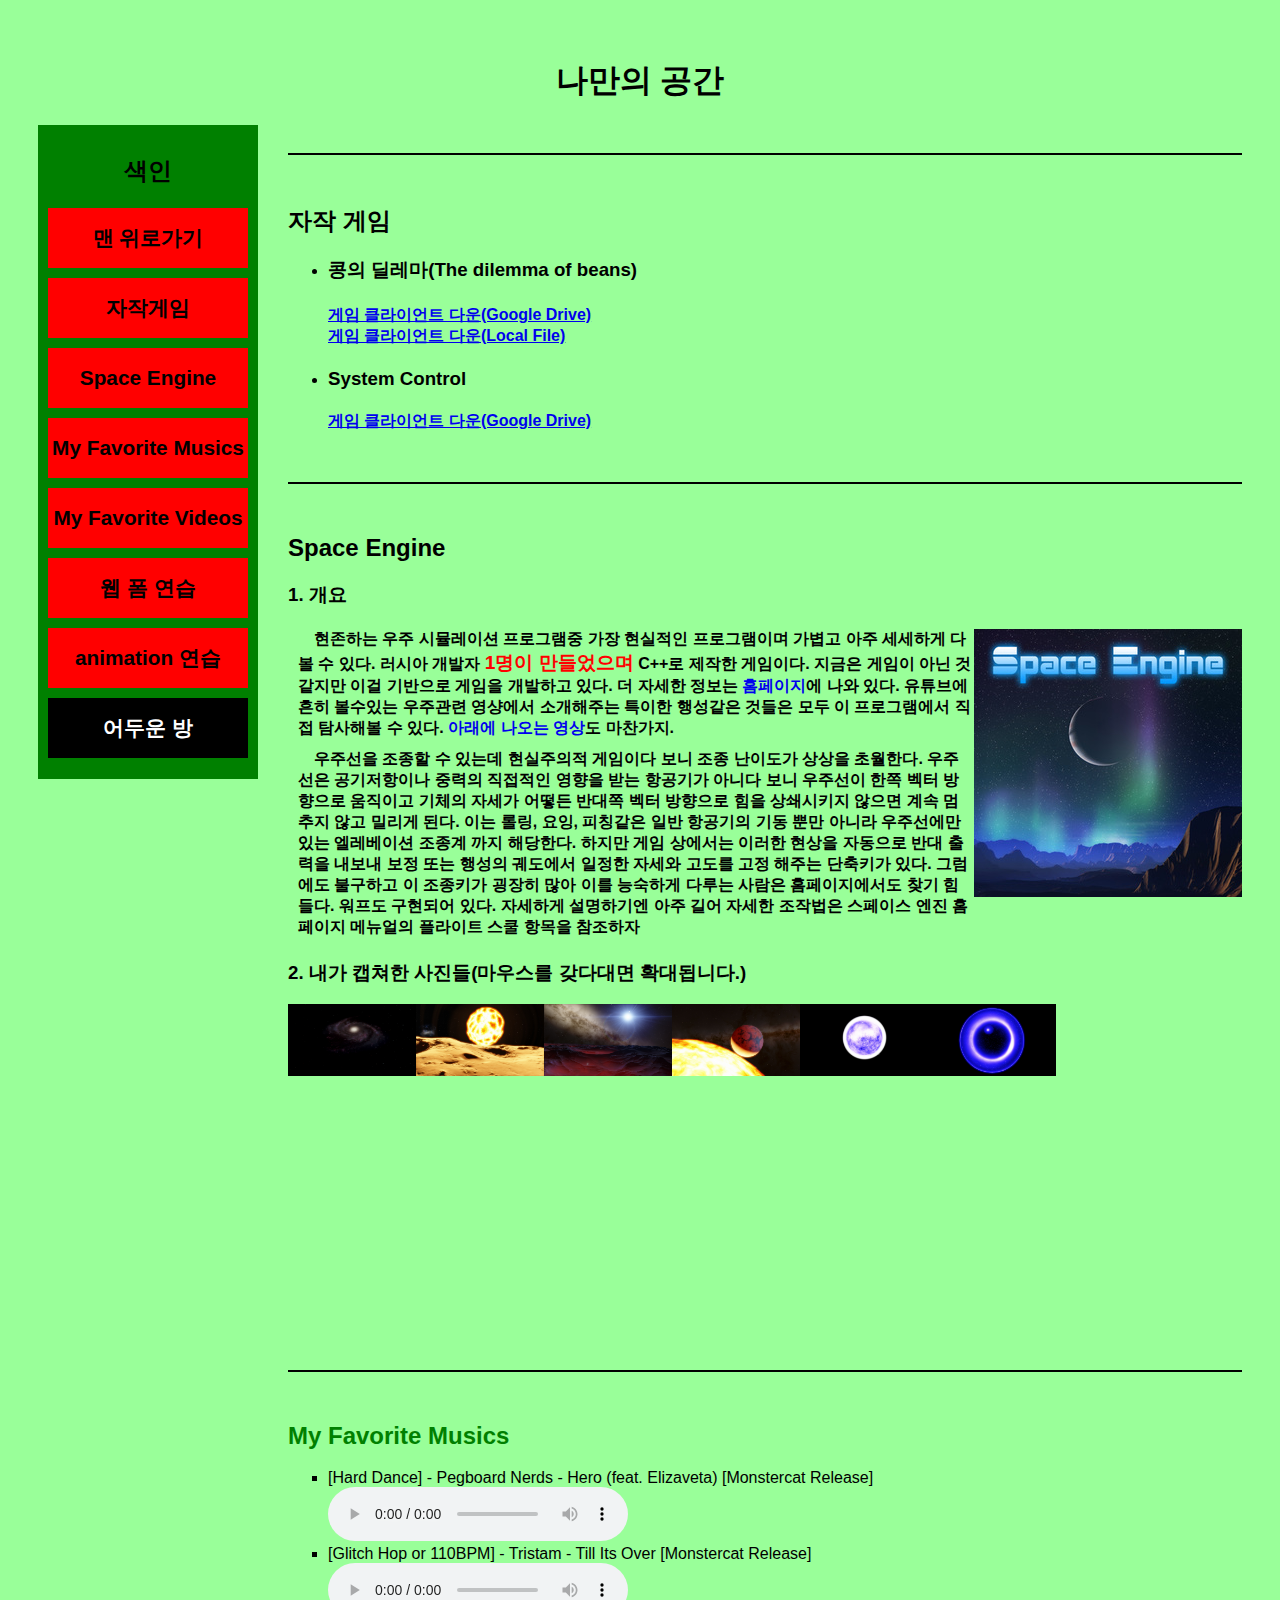
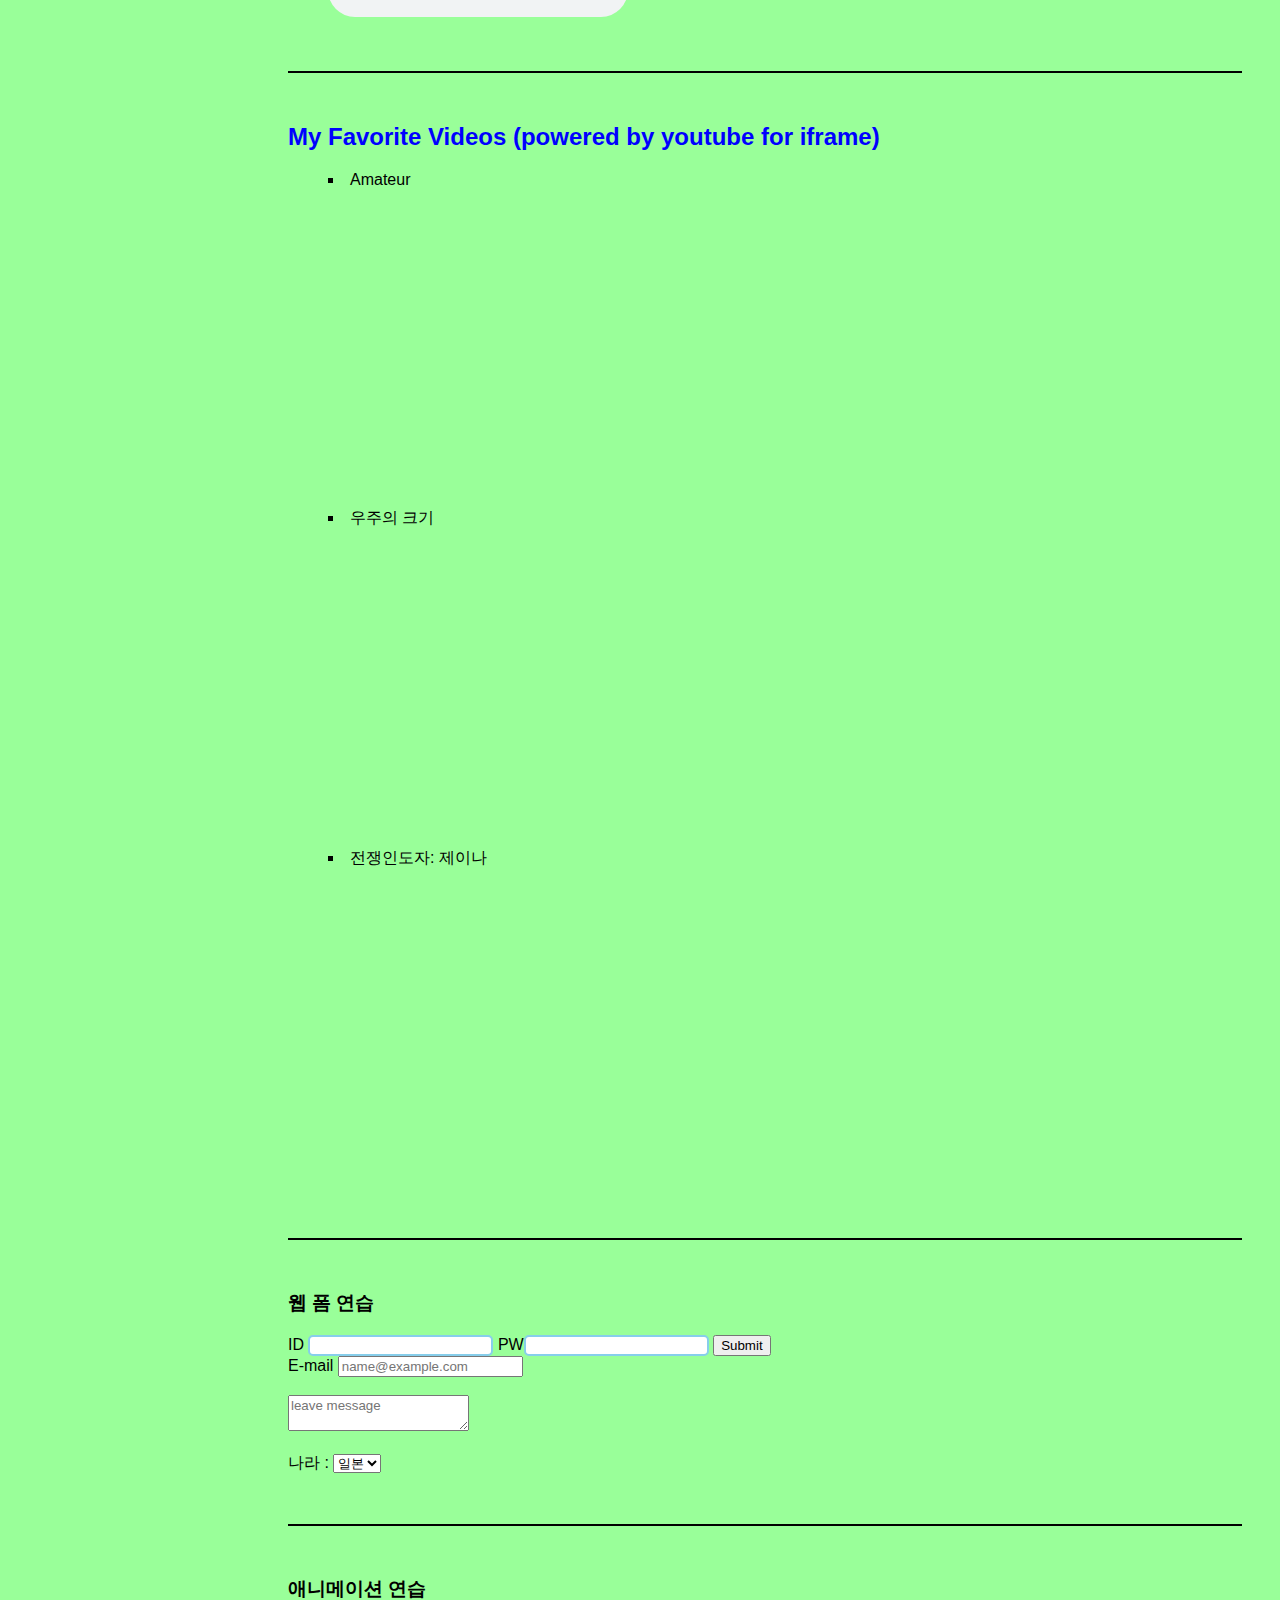
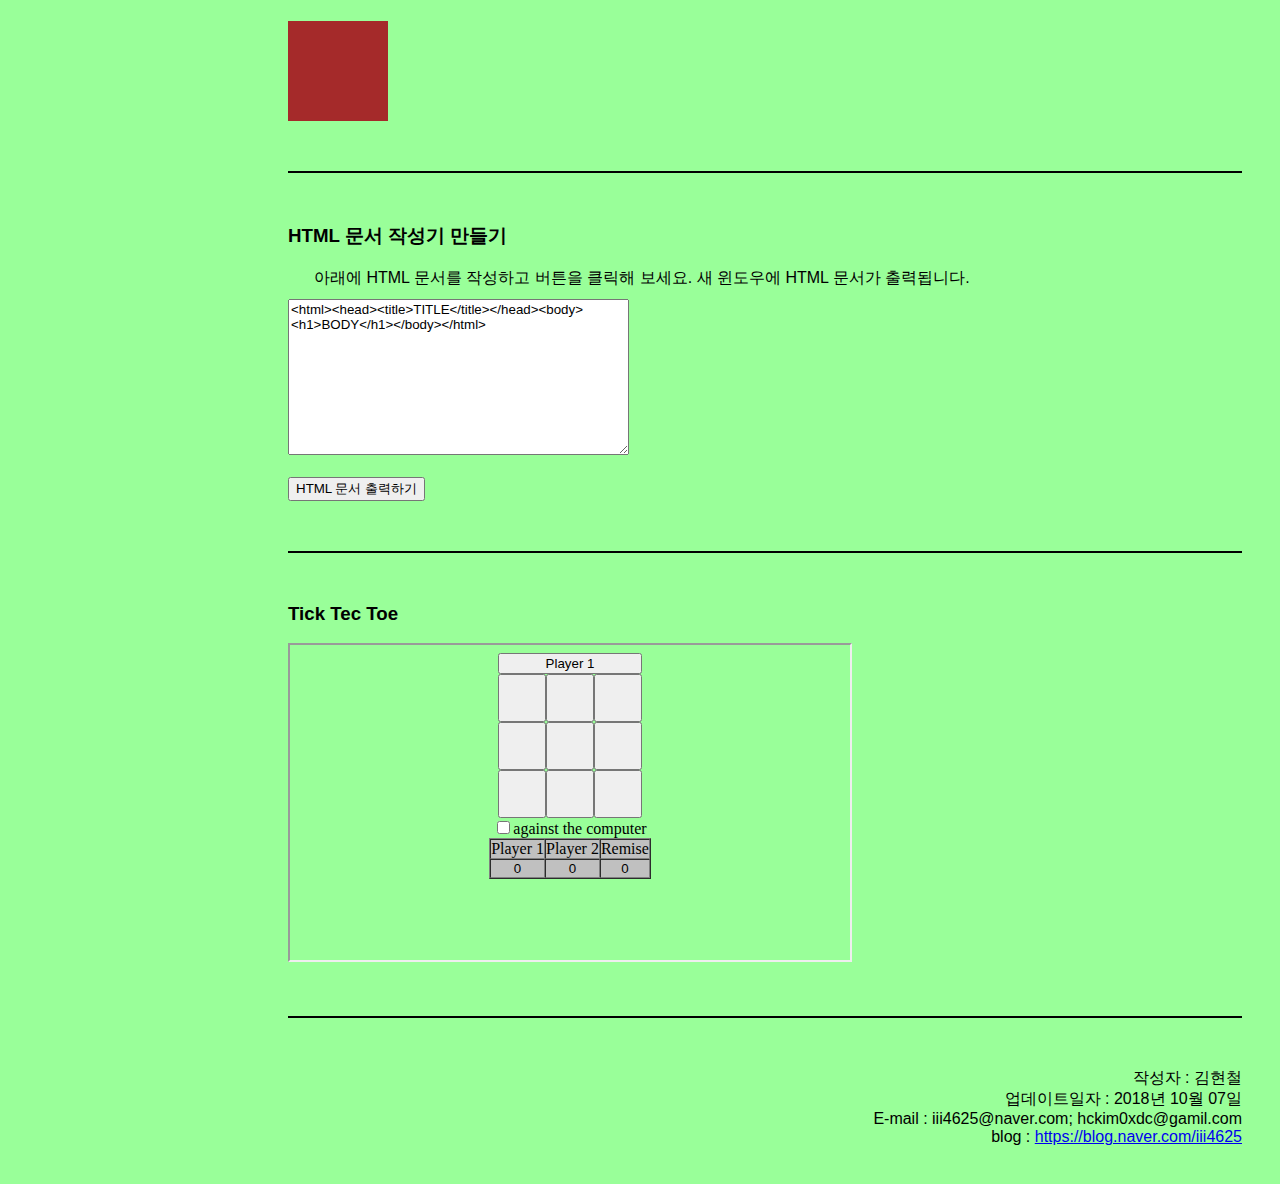
==== index.html @ 7f22513d "first version" ====
<!doctype html>
<html>

<head>
	<title>
		나만의 공간(HTML5)
	</title>
	<style>
	@import "index.css"
</style>
</head>

<body>
	<header id="title">
		<h1>나만의 공간</h1>
	</header>
	<nav>
		<div id="index">
			<h2> 색인</h2>
			<h4 >
				<a href="#title">맨 위로가기</a>
				<!--<a href="resume.html">이력서 열기</a>-->
				<a href="#myGame">자작게임</a>
				<a href="#SpaceEngine">Space Engine</a>
				<a href="#myFavoriteMusics">My Favorite Musics</a>
				<a href="#myFavoriteVides">My Favorite Videos</a>
				<a href="#formPractice">웹 폼 연습</a>
				<a href="#animationPractice">animation 연습</a>
				<a href="http://adarkroom.doublespeakgames.com/?lang=ko" target="_blank" ><div class="darkRoom">어두운 방</div></a>
			</h4>
		</div>
	</nav>

	<hr>
	<section id="myGame">
		<h2 >자작 게임</h2>
		<ul>
			<li><h3>콩의 딜레마(The dilemma of beans)</h3>
				<h4><a href="https://drive.google.com/file/d/1tv57z-MY3nfK72pB8RFNVBVEJNTTqMaC/view?usp=sharing" target="_blank">게임 클라이언트 다운(Google Drive)</a>
					<br>
					<a href="콩의 딜레마(The dilemma of beans).exe" download>
					게임 클라이언트 다운(Local File)</a>
				</h4>
			</li>
			<li><h3>System Control</h3>
				<h4><a href="https://drive.google.com/file/d/1px9u_ZG8fSTESc2LIzDXVUzeXnuRr2Q4/view?usp=sharing" target="_blank">게임 클라이언트 다운(Google Drive)</a>
				</h4>
			</li>
		</ul>
	</section>

	<hr>

	<section>
		<h2 id="SpaceEngine">Space Engine</h2>
		<div>
			<h3>1. 개요</h3>
			<h4>
				<img class="leftFloatImage" src="spaceEngineTitle.jpg" width="268px" height="268px">
				<p> 현존하는 우주 시뮬레이션 프로그램중 가장 현실적인 프로그램이며 가볍고 아주 세세하게 다 볼 수 있다. 러시아 개발자 <span>1명이 만들었으며</span> C++로 제작한 게임이다. 지금은 게임이 아닌 것 같지만 이걸 기반으로 게임을 개발하고 있다. 더 자세한 정보는 <a href="http://spaceengine.org/" target="_blank">홈페이지</a>에 나와 있다.<strong> 유튜브에 흔히 볼수있는 우주관련 영샹에서 소개해주는 특이한 행성같은 것들은 모두 이 프로그램에서 직접 탐사해볼 수 있다.</strong><a href="#scaleOfUniverse"> 아래에 나오는 영상</a>도 마찬가지.
				</p>
				<p>우주선을 조종할 수 있는데 현실주의적 게임이다 보니 조종 난이도가 상상을 초월한다. 우주선은 공기저항이나 중력의 직접적인 영향을 받는 항공기가 아니다 보니 우주선이 한쪽 벡터 방향으로 움직이고 기체의 자세가 어떻든 반대쪽 벡터 방향으로 힘을 상쇄시키지 않으면 계속 멈추지 않고 밀리게 된다. 이는 롤링, 요잉, 피칭같은 일반 항공기의 기동 뿐만 아니라 우주선에만 있는 엘레베이션 조종계 까지 해당한다. 하지만 게임 상에서는 이러한 현상을 자동으로 반대 출력을 내보내 보정 또는 행성의 궤도에서 일정한 자세와 고도를 고정 해주는 단축키가 있다. 그럼에도 불구하고 이 조종키가 굉장히 많아 이를 능숙하게 다루는 사람은 홈페이지에서도 찾기 힘들다. 워프도 구현되어 있다. 자세하게 설명하기엔 아주 길어 자세한 조작법은 스페이스 엔진 홈페이지 메뉴얼의 플라이트 스쿨 항목을 참조하자</p>
			</h4>
		</div>

		<div style="height:360px">
			<h3>2. 내가 캡쳐한 사진들(마우스를 갖다대면 확대됩니다.)</h3>
			<img class="spaceEngineImg" id="SEIMG1"src="scr00000.jpg"><img class="spaceEngineImg" id="SEIMG2"src="scr00001.jpg"><img class="spaceEngineImg" id="SEIMG3"src="scr00002.jpg"><img class="spaceEngineImg" id="SEIMG4"src="scr00005.jpg"><img class="spaceEngineImg" id="SEIMG5"src="scr00007.jpg"><img class="spaceEngineImg" id="SEIMG6"src="scr00008.jpg">
		</div>
	</section>

	<hr>

	<section>
		<h2 id="myFavoriteMusics"> My Favorite Musics</h2>
		<ul style="list-style-type:square" font-size="10px">
			<li>
				[Hard Dance] - Pegboard Nerds - Hero (feat. Elizaveta) [Monstercat Release]
				<br>
				<audio controls>
					<source src="[Hard Dance] - Pegboard Nerds - Hero (feat. Elizaveta) [Monstercat Release].mp3" type="audio/mpeg">
						Your browser does not support the audio element.
					</audio>
				</li>
				<li>
					[Glitch Hop or 110BPM] - Tristam - Till Its Over [Monstercat Release]
					<br>
					<audio controls>
						<source src="[Glitch Hop or 110BPM] - Tristam - Till Its Over [Monstercat Release].mp3" type="audio/mpeg">
							Your browser does not support the audio element.
						</audio>
					</li>
				</ul>
			</section>

			<hr>

			<section id="myFavoriteVides">
				<h2 style="color:blue"> My Favorite Videos (powered by youtube for iframe)</h2>
				<ul style="list-style-type:square" font-size="10px">
					<li>
						Amateur
						<br>
						<iframe width="560" height="315" src="https://www.youtube.com/embed/JzqumbhfxRo" frameborder="0" allow="autoplay; encrypted-media" allowfullscreen></iframe>
					</li>
					<li id="scaleOfUniverse">
						우주의 크기
						<br>
						<iframe width="560" height="315" src="https://www.youtube.com/embed/Kkj_VFriXPI" frameborder="0" allow="autoplay; encrypted-media" allowfullscreen></iframe>
					</li>
					<li>
						전쟁인도자: 제이나
						<br>
						<iframe width="560" height="315" src="https://www.youtube.com/embed/bgmNr57tK24" frameborder="0" allow="autoplay; encrypted-media" allowfullscreen></iframe>
					</li>
				</ul>
			</section>

			<hr>

			<aside>
				<h3 id="formPractice"> 웹 폼 연습</h3>
				<form name="login">
					ID <input type="text">
					PW<input type="password">
					<input type="submit",value="submit"><br>
					E-mail <input type="email" placeholder="name@example.com"><br><br>
					<textarea placeholder="leave message"></textarea>
				</form>
				<br>
				<form>
					나라 : 
					<select name="Contry" id="countries">
						<option value="1">일본</option>
						<option value="2">미국</option>
						<option value="3">영국</option>
					</select>
				</form>
			</aside>
			<hr>

			<aside>
				<h3 id="animationPractice"> 애니메이션 연습</h3>
				<div class="movingObj"></div>
			</aside>

			<script>
				var win=null;
				function showHTML() {
					if(win == null || win.closed)
						win = window.open("", "outWin", "width=800,height=600");

					var textArea = document.getElementById("srcText");
					win.document.open();
					win.document.write(textArea.value);
					win.document.close();
				}
			</script>

			<hr>

			<aside>
				<h3>HTML 문서 작성기 만들기 </h3>
				<p>아래에 HTML 문서를 작성하고 버튼을 클릭해 보세요.
				새 윈도우에 HTML 문서가 출력됩니다.</p>
				<textarea id="srcText" rows="10" cols="40" placeholder="<html>...">&lt;html&gt;&lt;head&gt;&lt;title&gt;TITLE&lt;/title&gt;&lt;/head&gt;&lt;body&gt;&lt;h1&gt;BODY&lt;/h1&gt;&lt;/body&gt;&lt;/html&gt;</textarea>
				<br>
				<br>
				<button onclick="showHTML()">HTML 문서 출력하기</button>
			</aside>
			<hr>

			<aside>
				<h3>Tick Tec Toe</h3>
				<iframe width="560" height="315" src="tugame01.html"></iframe>
			</aside>
			<hr>

			<footer>
				작성자 : 김현철<br>
				업데이트일자 : 2018년 10월 07일<br>
				E-mail : iii4625@naver.com; hckim0xdc@gamil.com<br>
				blog : <a href="https://blog.naver.com/iii4625" target="_blank">https://blog.naver.com/iii4625</a><br>
			</footer>
		</body>

		</html>
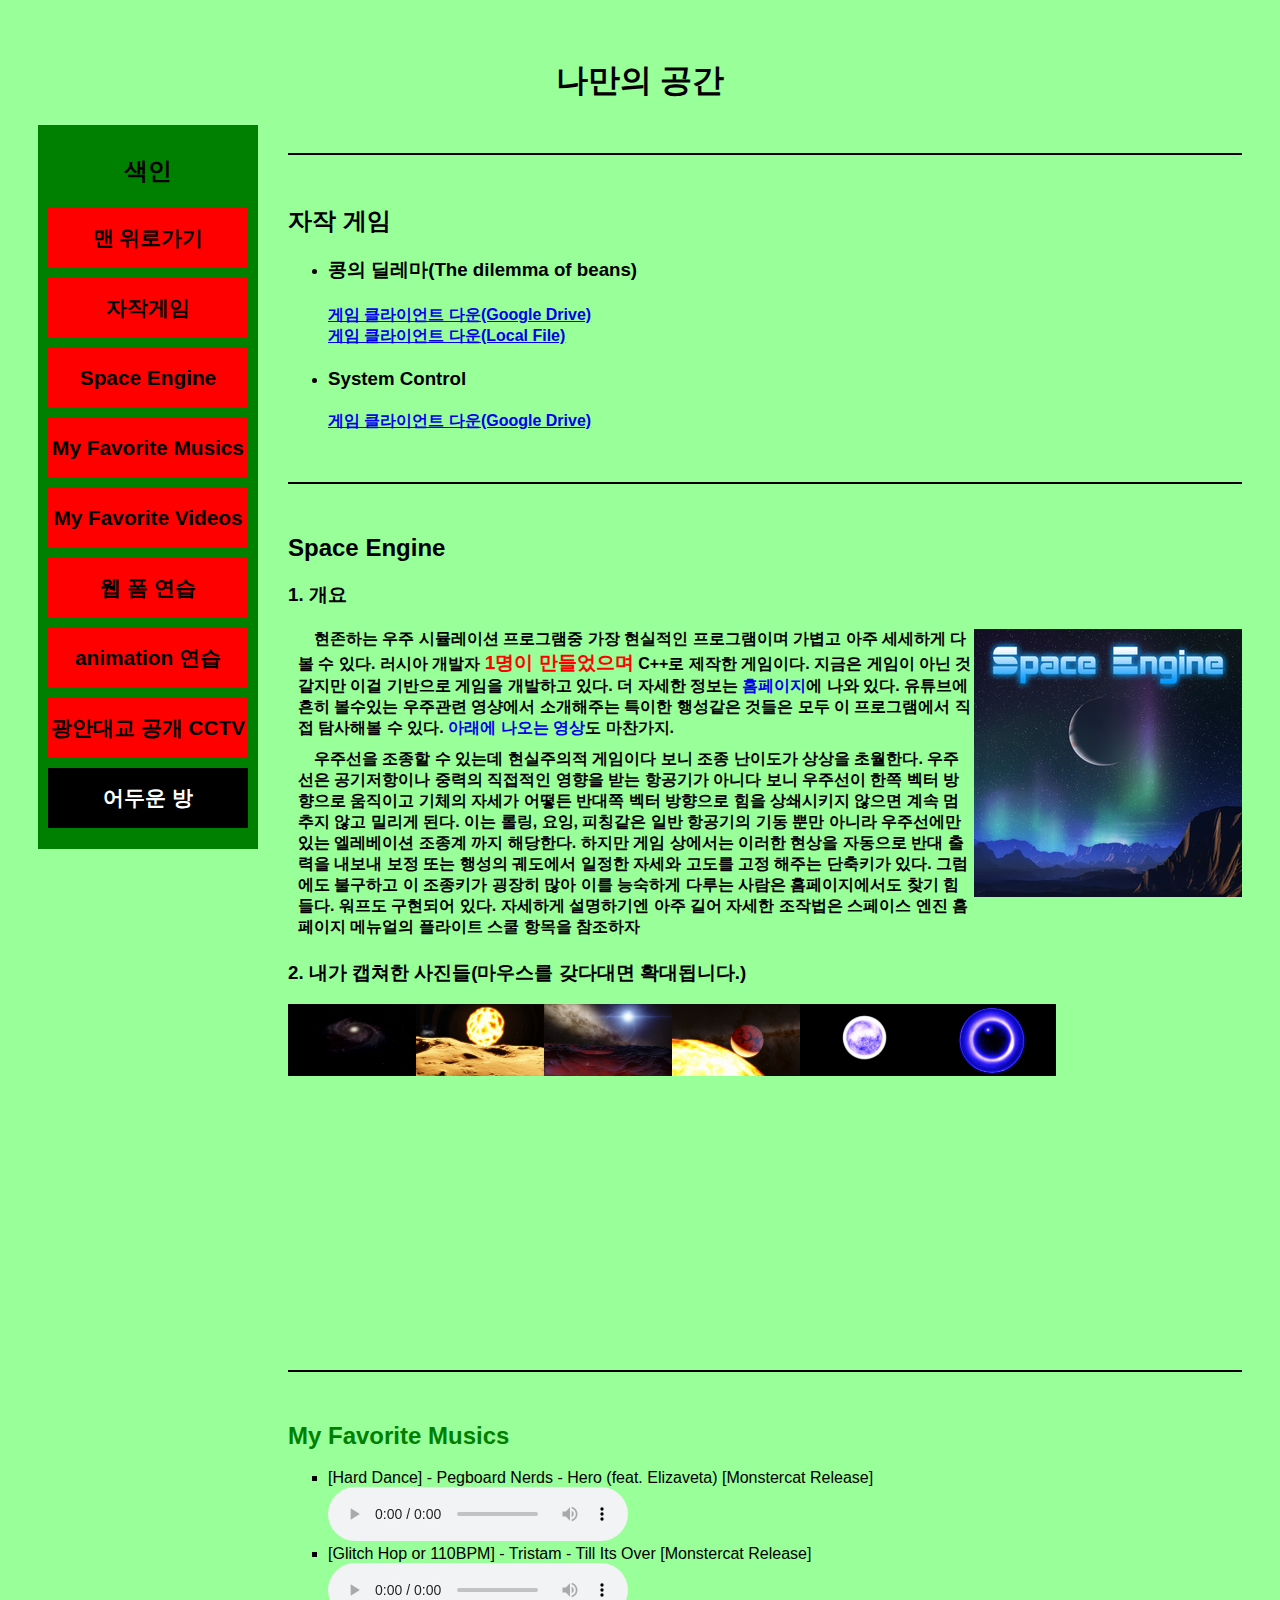
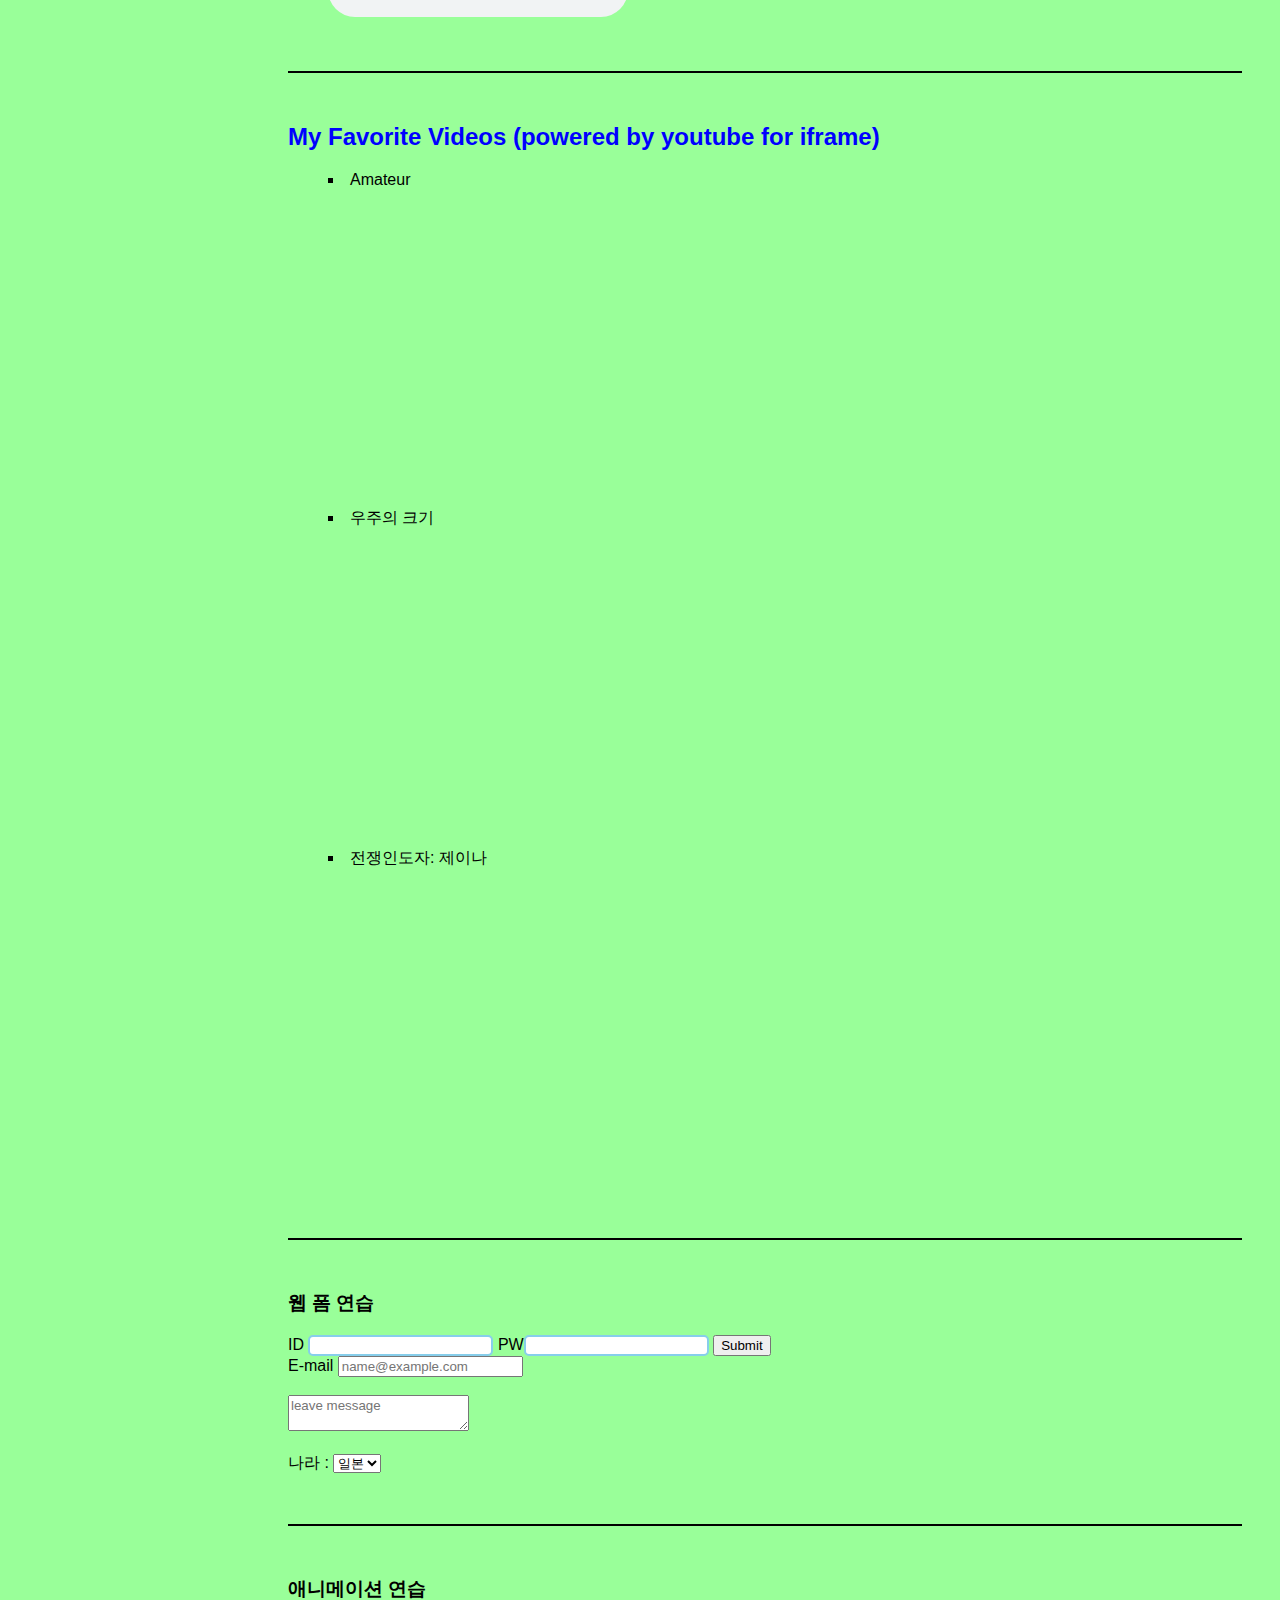
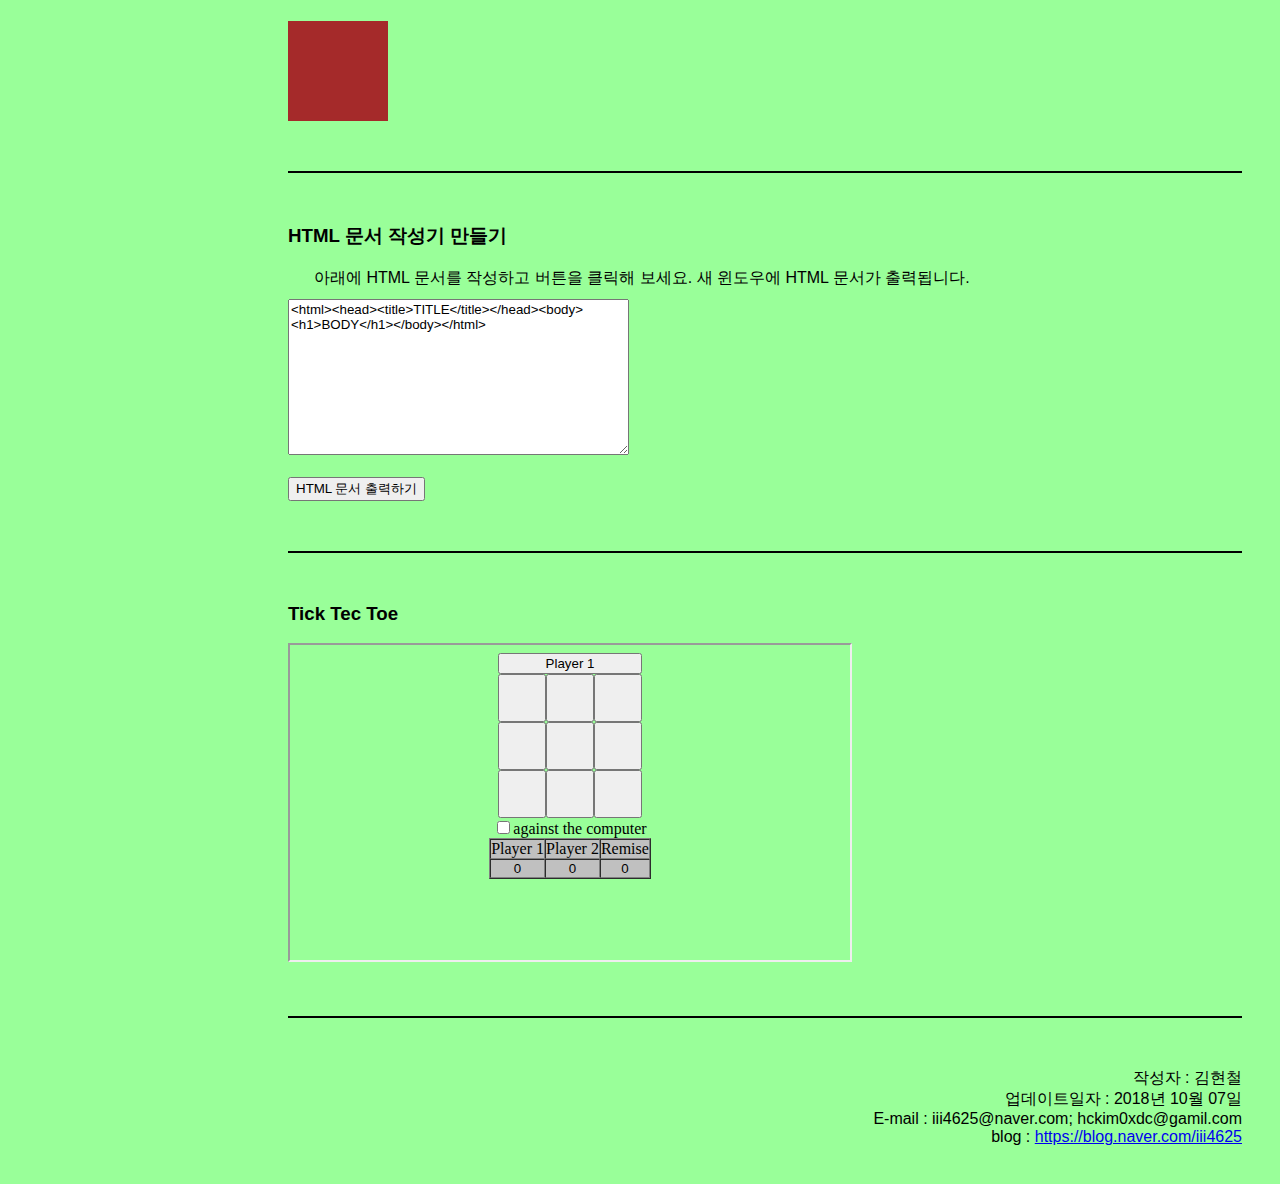
==== commit b2ded078: "Gwang add" ====
--- a/index.html
+++ b/index.html
@@ -26,6 +26,7 @@
 				<a href="#myFavoriteVides">My Favorite Videos</a>
 				<a href="#formPractice">웹 폼 연습</a>
 				<a href="#animationPractice">animation 연습</a>
+				<a href="Gwang.html">광안대교 공개 CCTV</a>
 				<a href="http://adarkroom.doublespeakgames.com/?lang=ko" target="_blank" ><div class="darkRoom">어두운 방</div></a>
 			</h4>
 		</div>
@@ -184,4 +185,4 @@
 			</footer>
 		</body>
 
-		</html>+		</html>
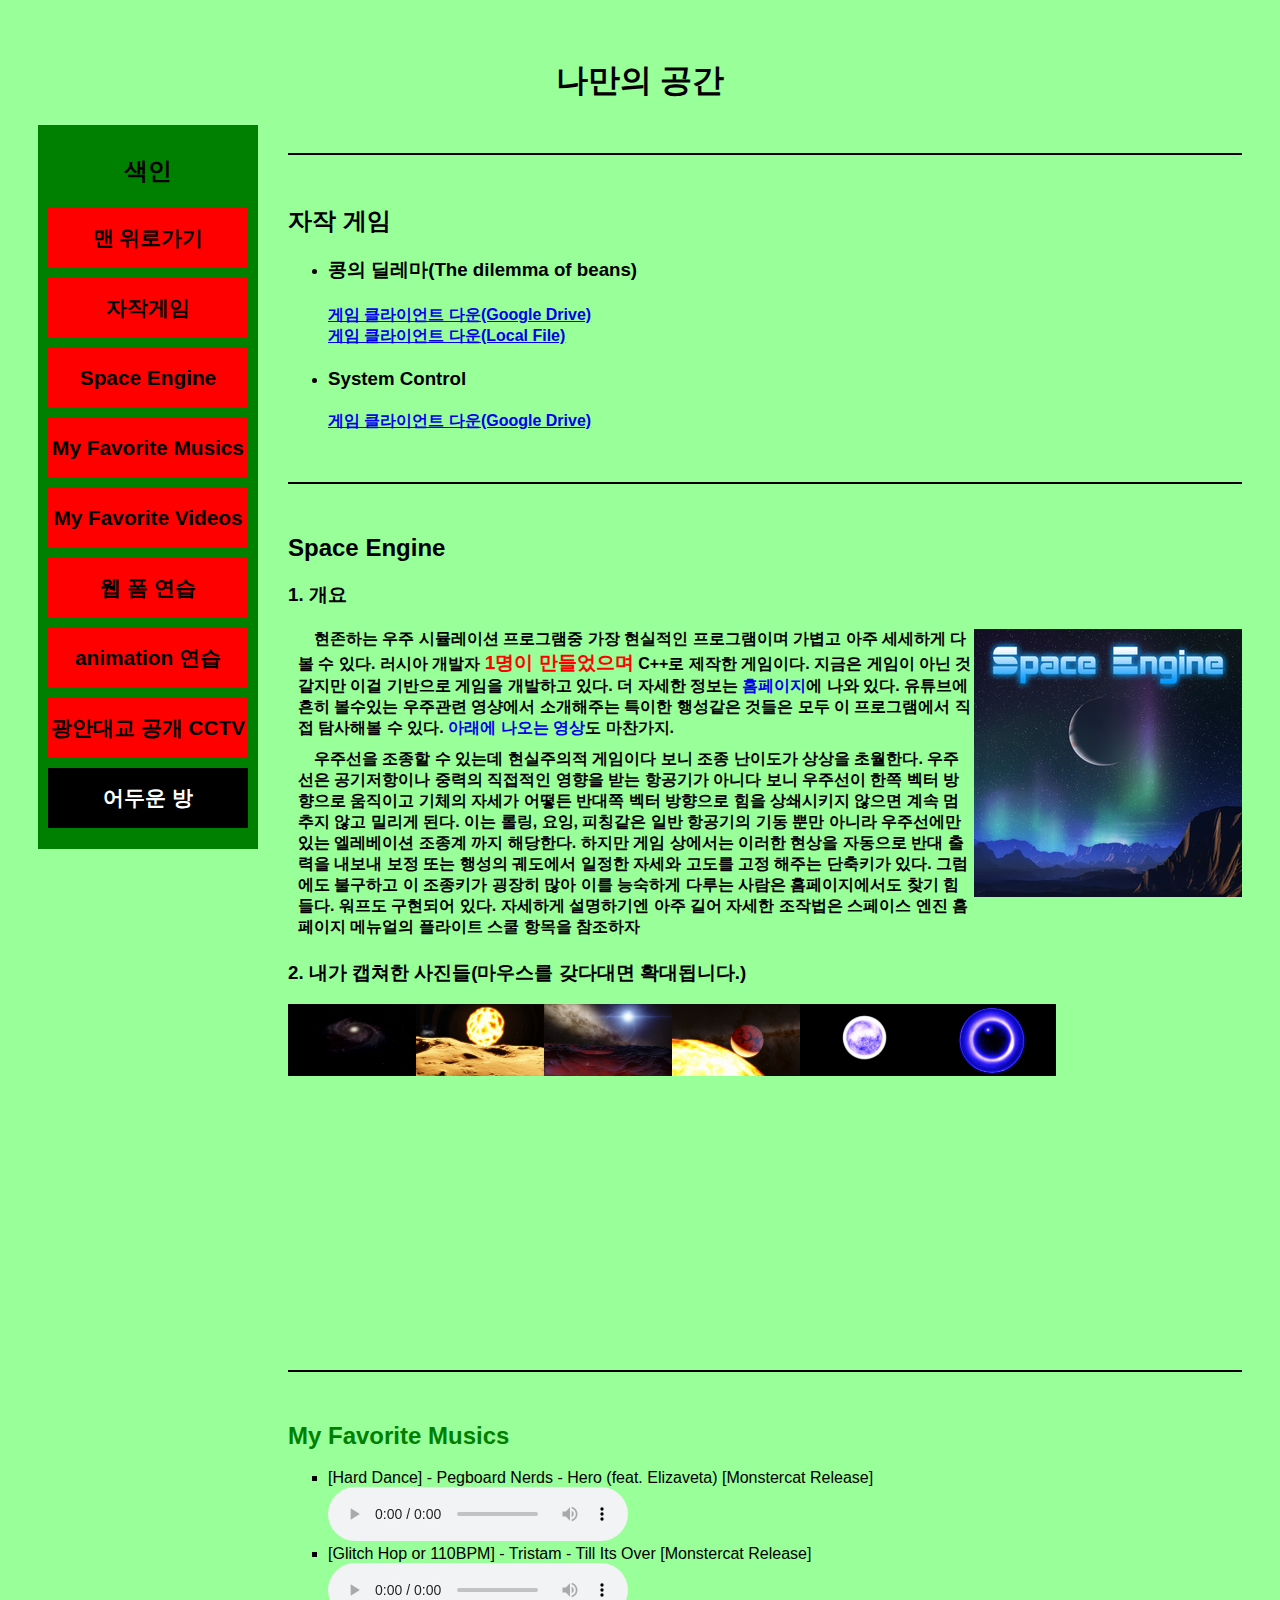
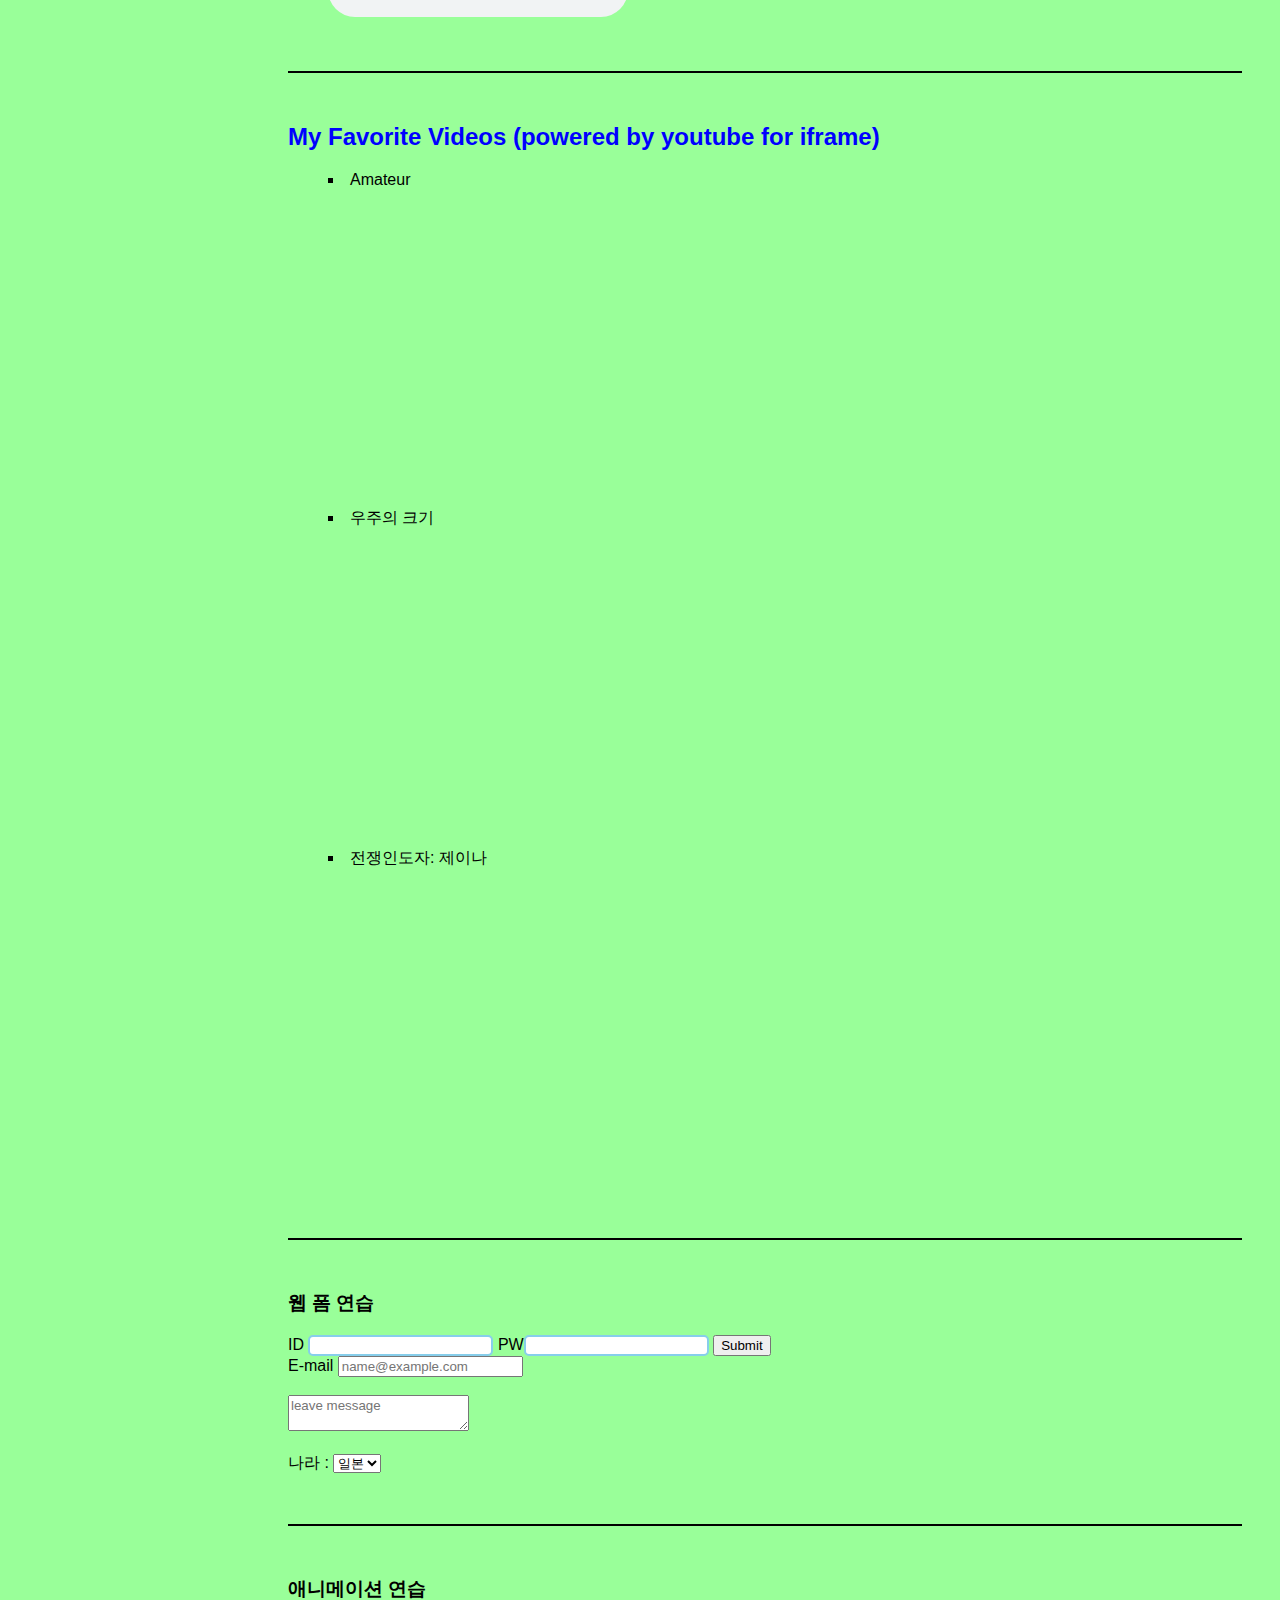
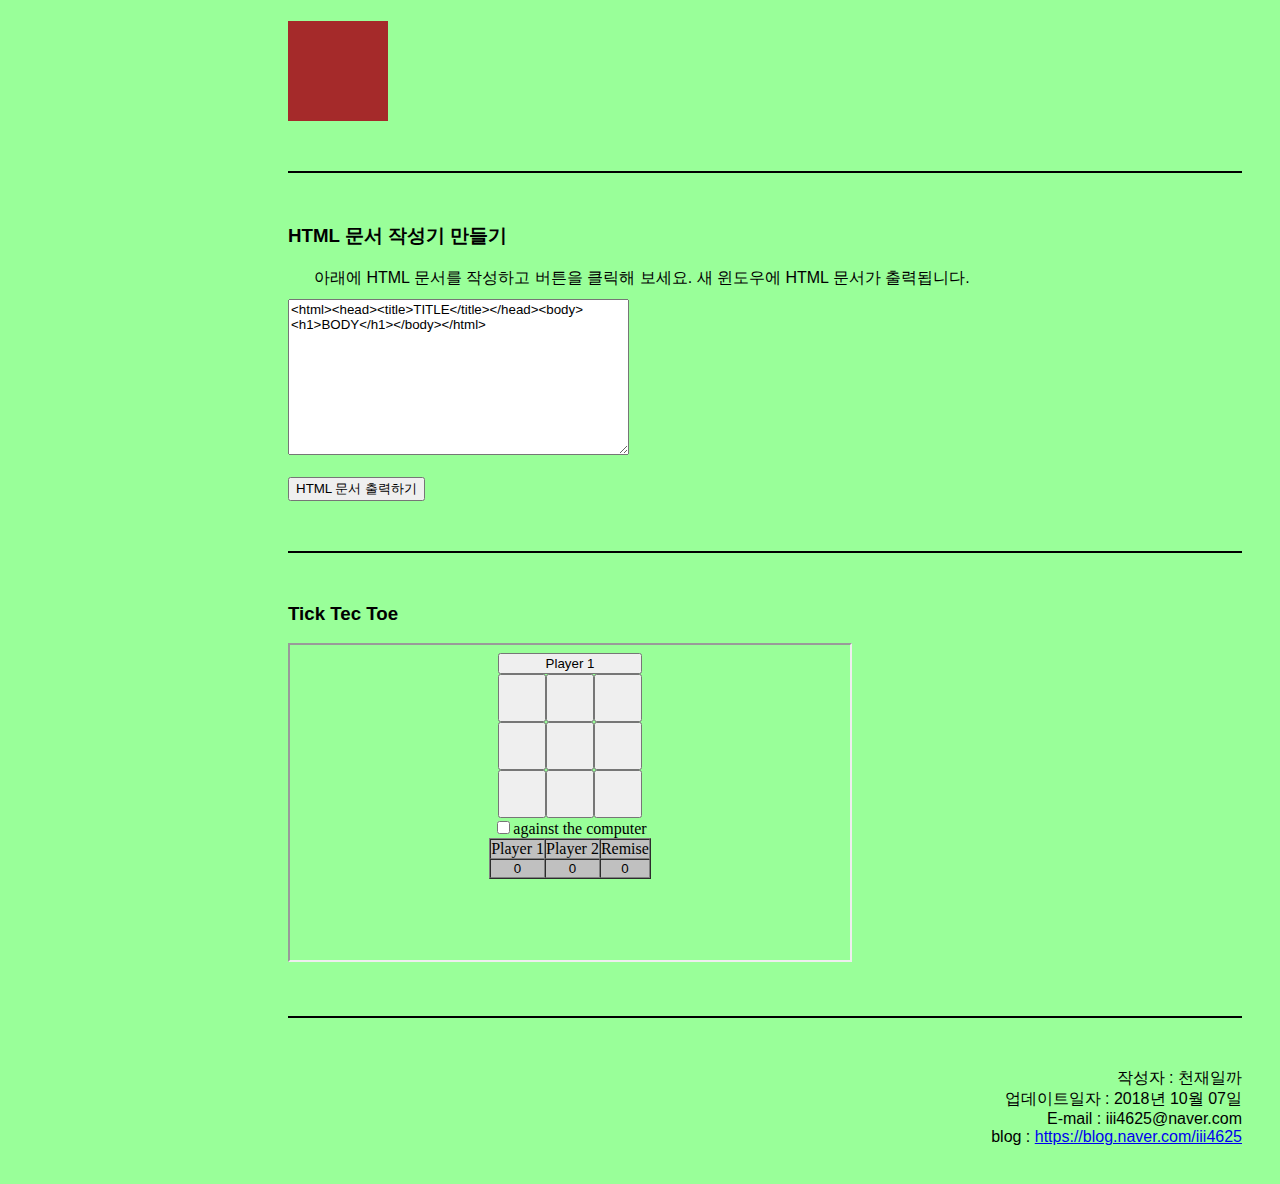
==== commit f4385511: "author modifiy" ====
--- a/index.html
+++ b/index.html
@@ -37,7 +37,7 @@
 		<h2 >자작 게임</h2>
 		<ul>
 			<li><h3>콩의 딜레마(The dilemma of beans)</h3>
-				<h4><a href="https://drive.google.com/file/d/1tv57z-MY3nfK72pB8RFNVBVEJNTTqMaC/view?usp=sharing" target="_blank">게임 클라이언트 다운(Google Drive)</a>
+				<h4><a href="https://drive.google.com/file/d/1tga6O_gJMPFmrsgggXAvrVuP6NjrLqdN/view?usp=sharing" target="_blank">게임 클라이언트 다운(Google Drive)</a>
 					<br>
 					<a href="콩의 딜레마(The dilemma of beans).exe" download>
 					게임 클라이언트 다운(Local File)</a>
@@ -178,9 +178,9 @@
 			<hr>
 
 			<footer>
-				작성자 : 김현철<br>
+				작성자 : 천재일까<br>
 				업데이트일자 : 2018년 10월 07일<br>
-				E-mail : iii4625@naver.com; hckim0xdc@gamil.com<br>
+				E-mail : iii4625@naver.com<br>
 				blog : <a href="https://blog.naver.com/iii4625" target="_blank">https://blog.naver.com/iii4625</a><br>
 			</footer>
 		</body>
